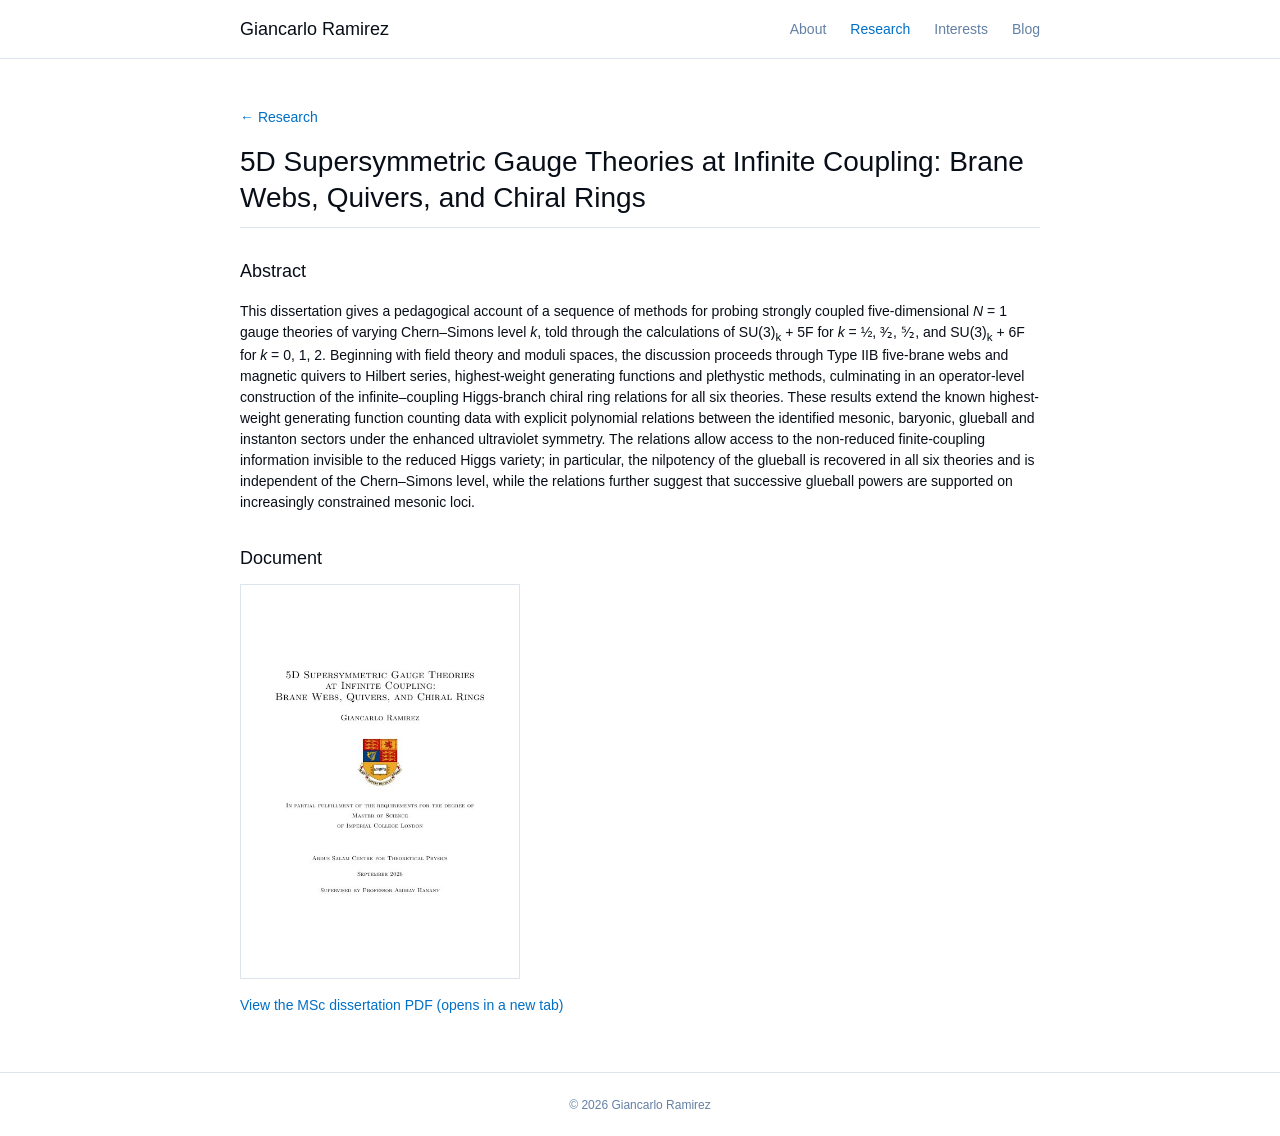
==== thesis.html @ 2747a841 "new" ====
<!doctype html>
<html lang="en">
<head>
  <meta charset="utf-8">
  <meta name="viewport" content="width=device-width, initial-scale=1">
  <meta name="description" content="Abstract and dissertation on five-dimensional supersymmetric gauge theories by Giancarlo Ramirez.">
  <title>MSc dissertation · Giancarlo Ramirez</title>
  <link rel="stylesheet" href="assets/styles.css">
  <script src="assets/vendor/marked.umd.js" defer></script>
  <script src="assets/project.js" defer></script>
</head>
<body>
  <a class="skip-link" href="#main">Skip to content</a>
  <header class="site-header">
    <div class="container header-inner">
      <a class="site-name" href="index.html">Giancarlo Ramirez</a>
      <nav aria-label="Main navigation">
        <a href="index.html">About</a>
        <a href="research.html" aria-current="page">Research</a>
        <a href="interests.html">Interests</a>
        <a href="blog.html">Blog</a>
      </nav>
    </div>
  </header>
  <main id="main" class="container project-page">
    <p class="back-link"><a href="research.html">← Research</a></p>
    <h1 class="page-title">5D Supersymmetric Gauge Theories at Infinite Coupling: Brane Webs, Quivers, and Chiral Rings</h1>
    <article class="project-content" id="project-content" data-markdown="projects/thesis.md" aria-label="Project summary" aria-live="polite">
      <p>Loading project summary…</p>
    </article>
    <noscript><p>JavaScript is required to display the Markdown summary. <a href="projects/thesis.md">Read the Markdown source</a>.</p></noscript>
    <section class="project-document" aria-labelledby="document-heading">
      <h2 id="document-heading">Document</h2>
      <figure class="document-preview">
        <a href="assets/documents/thesis.pdf" target="_blank" rel="noopener" aria-label="Open the MSc dissertation PDF in a new tab">
          <img src="assets/images/thesis-cover.jpg" alt="First page of the MSc dissertation" width="495" height="700" loading="lazy">
        </a>
        <figcaption><a href="assets/documents/thesis.pdf" target="_blank" rel="noopener">View the MSc dissertation PDF (opens in a new tab)</a></figcaption>
      </figure>
    </section>
  </main>
  <footer class="site-footer"><small>© 2026 Giancarlo Ramirez</small></footer>
</body>
</html>
---- assets/styles.css ----
:root {
  color-scheme: light;
  --text: #080e18;
  --blue: #0070c7;
  --muted: #6380a4;
  --border: #dce4ee;
}
* { box-sizing: border-box; }
body {
  margin: 0;
  min-height: 100vh;
  min-height: 100svh;
  display: flex;
  flex-direction: column;
  background: #fff;
  color: var(--text);
  font-family: "Source Sans 3", "Source Sans Pro", "Segoe UI", Arial, sans-serif;
  font-size: 14px;
  line-height: 1.5;
}
a { color: var(--blue); text-decoration: none; }
a:hover { text-decoration: underline; }
a:focus-visible { outline: 2px solid var(--blue); outline-offset: 4px; }
.container { width: min(100% - 40px, 800px); margin-inline: auto; }
.site-header { border-bottom: 1px solid var(--border); }
.header-inner { min-height: 58px; display: flex; align-items: center; justify-content: space-between; gap: 20px; }
.site-name { color: var(--text); font-size: 18px; font-weight: 500; }
nav { display: flex; flex-wrap: wrap; gap: 24px; }
nav a { color: var(--muted); font-size: 14px; }
nav a[aria-current="page"] { color: var(--blue); font-weight: 500; }
main.container { flex: 1; padding-top: 48px; padding-bottom: 56px; }
h1, h2, h3, p { margin: 0; }
h2 { font-size: 18px; font-weight: 500; margin-bottom: 12px; }
.muted { color: var(--muted); }
.about-layout { display: grid; grid-template-columns: 220px minmax(0, 1fr); gap: 24px; align-content: start; }
.profile { text-align: center; }
.profile-image { display: block; width: 180px; height: 180px; object-fit: cover; object-position: 50% 48%; border-radius: 50%; margin: 0 auto 14px; }
.profile h1 { font-size: 24px; line-height: 1.3; font-weight: 500; }
.profile p { font-size: 13px; line-height: 1.5; }
.social-links { display: flex; flex-wrap: wrap; justify-content: center; gap: 8px; margin: 16px auto 0; max-width: 200px; }
.button { display: inline-block; border: 1px solid var(--border); border-radius: 5px; padding: 3px 8px; color: var(--blue); font-size: 12px; line-height: 1.4; white-space: nowrap; }
[aria-disabled="true"] { cursor: default; }
.intro { font-size: 16px; line-height: 1.65; }
.details { display: grid; grid-template-columns: 1.05fr 1fr; gap: 28px; margin-top: 32px; }
.education-entry + .education-entry { margin-top: 10px; }
ul { margin: 0; padding-left: 19px; }
li { margin-bottom: 3px; }
.page-title { font-size: 28px; font-weight: 500; line-height: 1.3; padding-bottom: 10px; border-bottom: 1px solid var(--border); margin: 0 0 30px; }
.research-section + .research-section { margin-top: 38px; }
.research-section h2 { margin-bottom: 16px; }
.research-entry + .research-entry { margin-top: 24px; }
.entry-top { display: flex; align-items: baseline; justify-content: space-between; gap: 18px; }
.entry-heading { display: flex; align-items: baseline; flex-wrap: wrap; gap: 10px; }
h3 { color: var(--blue); font-size: 16px; font-weight: 500; }
.resource-links { display: flex; flex-wrap: wrap; gap: 7px; }
.resource-links .button { border-radius: 3px; padding: 2px 8px; font-size: 11px; }
.entry-date { flex-shrink: 0; font-size: 14px; }
.entry-subtitle { font-style: italic; }
.entry-description { margin-top: 4px; }
.site-footer { border-top: 1px solid var(--border); text-align: center; padding: 21px 20px; color: var(--muted); }
.site-footer small { font-size: 12px; }
.skip-link { position: absolute; left: 16px; top: -60px; background: white; padding: 8px; z-index: 1; }
.skip-link:focus { top: 8px; }
@media (max-width: 650px) {
  .header-inner { flex-wrap: wrap; padding-block: 12px; gap: 10px 20px; }
  nav { gap: 18px; }
  main.container { padding-top: 32px; }
  .about-layout { grid-template-columns: 1fr; gap: 32px; }
  .details { margin-top: 26px; }
  .entry-top { flex-direction: column; gap: 4px; }
  .entry-date { order: 1; }
}
@media (max-width: 400px) {
  .details { grid-template-columns: 1fr; gap: 24px; }
  nav { gap: 20px; }
}

/* Project titles remain readable when resource controls wrap on smaller screens. */
.entry-heading { min-width: 0; }
.entry-heading h3 { overflow-wrap: anywhere; }
@media (min-width: 840px) {
  .thesis-entry h3 { font-size: 14px; white-space: nowrap; }
}
.back-link { margin-bottom: 16px; }
.project-page .page-title { overflow-wrap: anywhere; }
.project-content > * + * { margin-top: 16px; }
.project-content h2, .project-content h3 { margin-top: 28px; }
.project-content > :first-child { margin-top: 0; }
.project-content img { display: block; max-width: 100%; height: auto; margin-block: 16px; }
.project-content pre { overflow-x: auto; padding: 12px; border: 1px solid var(--border); }
.project-content table { display: block; max-width: 100%; overflow-x: auto; border-collapse: collapse; }
.project-content th, .project-content td { padding: 6px 10px; border: 1px solid var(--border); }
.project-resource, .project-document { margin-top: 32px; }
.document-preview { margin: 0; }
.document-preview > a { display: inline-block; max-width: 100%; }
.document-preview img { display: block; width: min(100%, 280px); height: auto; border: 1px solid var(--border); }
.document-preview figcaption { margin-top: 10px; }
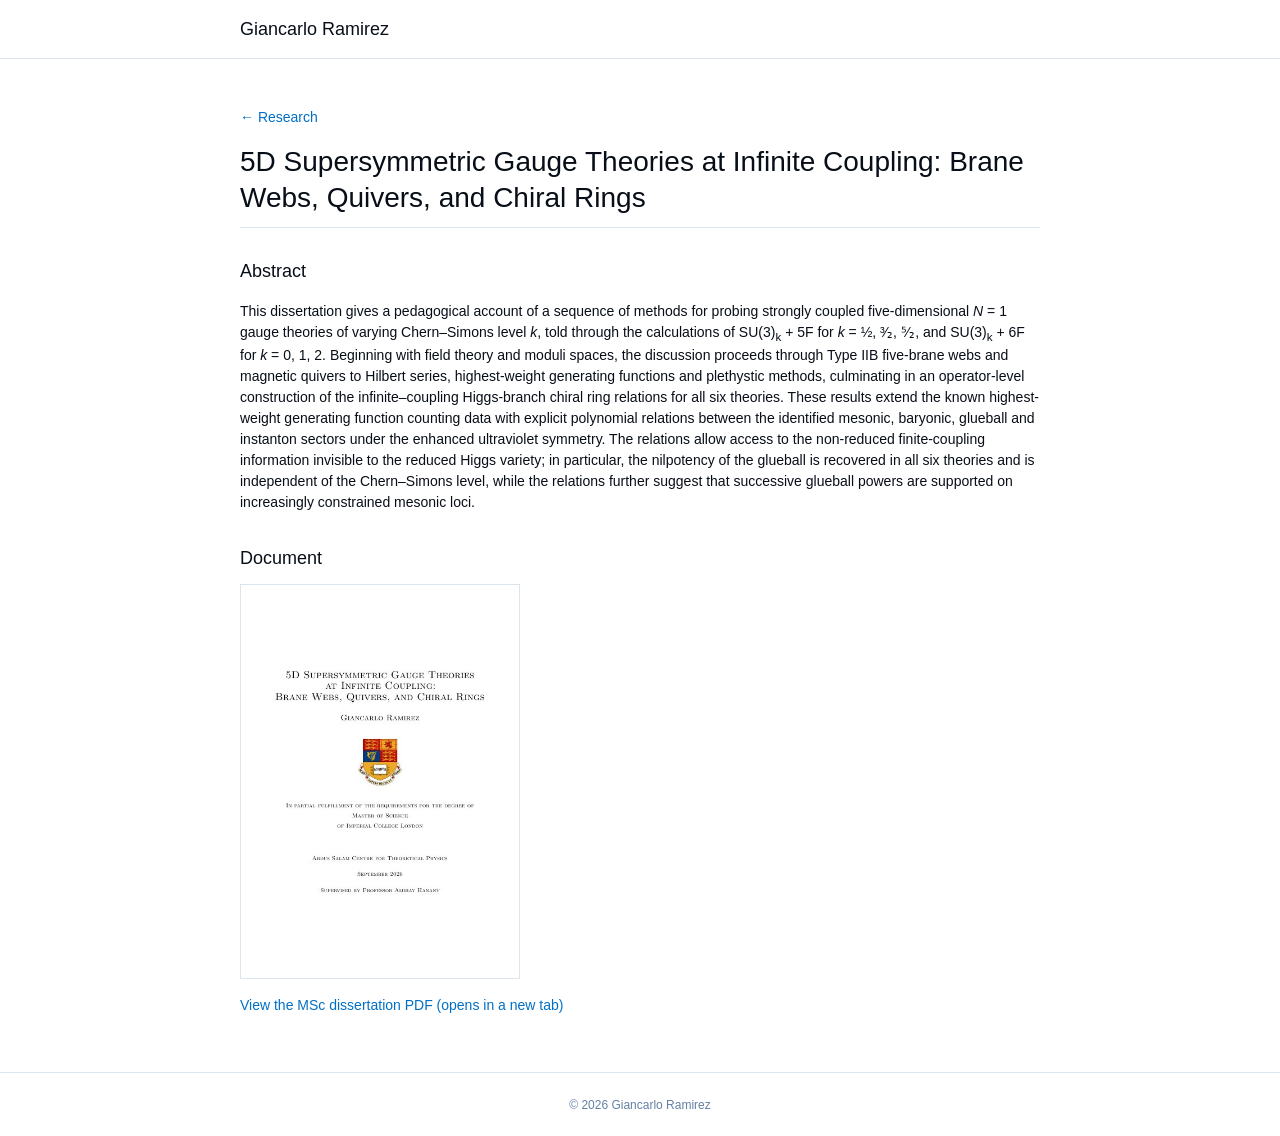
==== commit 8a683b38: "Consolidate portfolio into a single page with looping photo gallery" ====
--- a/thesis.html
+++ b/thesis.html
@@ -14,16 +14,10 @@
   <header class="site-header">
     <div class="container header-inner">
       <a class="site-name" href="index.html">Giancarlo Ramirez</a>
-      <nav aria-label="Main navigation">
-        <a href="index.html">About</a>
-        <a href="research.html" aria-current="page">Research</a>
-        <a href="interests.html">Interests</a>
-        <a href="blog.html">Blog</a>
-      </nav>
     </div>
   </header>
   <main id="main" class="container project-page">
-    <p class="back-link"><a href="research.html">← Research</a></p>
+    <p class="back-link"><a href="index.html#research">← Research</a></p>
     <h1 class="page-title">5D Supersymmetric Gauge Theories at Infinite Coupling: Brane Webs, Quivers, and Chiral Rings</h1>
     <article class="project-content" id="project-content" data-markdown="projects/thesis.md" aria-label="Project summary" aria-live="polite">
       <p>Loading project summary…</p>
--- a/assets/styles.css
+++ b/assets/styles.css
@@ -20,14 +20,11 @@
 }
 a { color: var(--blue); text-decoration: none; }
 a:hover { text-decoration: underline; }
-a:focus-visible { outline: 2px solid var(--blue); outline-offset: 4px; }
+a:focus-visible, button:focus-visible { outline: 2px solid var(--blue); outline-offset: 4px; }
 .container { width: min(100% - 40px, 800px); margin-inline: auto; }
 .site-header { border-bottom: 1px solid var(--border); }
 .header-inner { min-height: 58px; display: flex; align-items: center; justify-content: space-between; gap: 20px; }
 .site-name { color: var(--text); font-size: 18px; font-weight: 500; }
-nav { display: flex; flex-wrap: wrap; gap: 24px; }
-nav a { color: var(--muted); font-size: 14px; }
-nav a[aria-current="page"] { color: var(--blue); font-weight: 500; }
 main.container { flex: 1; padding-top: 48px; padding-bottom: 56px; }
 h1, h2, h3, p { margin: 0; }
 h2 { font-size: 18px; font-weight: 500; margin-bottom: 12px; }
@@ -37,7 +34,7 @@
 .profile-image { display: block; width: 180px; height: 180px; object-fit: cover; object-position: 50% 48%; border-radius: 50%; margin: 0 auto 14px; }
 .profile h1 { font-size: 24px; line-height: 1.3; font-weight: 500; }
 .profile p { font-size: 13px; line-height: 1.5; }
-.social-links { display: flex; flex-wrap: wrap; justify-content: center; gap: 8px; margin: 16px auto 0; max-width: 200px; }
+.social-links { display: flex; flex-wrap: wrap; justify-content: center; gap: 6px; margin-top: 16px; }
 .button { display: inline-block; border: 1px solid var(--border); border-radius: 5px; padding: 3px 8px; color: var(--blue); font-size: 12px; line-height: 1.4; white-space: nowrap; }
 [aria-disabled="true"] { cursor: default; }
 .intro { font-size: 16px; line-height: 1.65; }
@@ -46,11 +43,12 @@
 ul { margin: 0; padding-left: 19px; }
 li { margin-bottom: 3px; }
 .page-title { font-size: 28px; font-weight: 500; line-height: 1.3; padding-bottom: 10px; border-bottom: 1px solid var(--border); margin: 0 0 30px; }
-.research-section + .research-section { margin-top: 38px; }
-.research-section h2 { margin-bottom: 16px; }
+.home-section { margin-top: 48px; }
+.home-section .page-title { margin-bottom: 20px; }
 .research-entry + .research-entry { margin-top: 24px; }
 .entry-top { display: flex; align-items: baseline; justify-content: space-between; gap: 18px; }
-.entry-heading { display: flex; align-items: baseline; flex-wrap: wrap; gap: 10px; }
+.entry-heading { display: flex; align-items: baseline; flex-wrap: wrap; gap: 4px 10px; min-width: 0; }
+.entry-heading h3 { overflow-wrap: anywhere; }
 h3 { color: var(--blue); font-size: 16px; font-weight: 500; }
 .resource-links { display: flex; flex-wrap: wrap; gap: 7px; }
 .resource-links .button { border-radius: 3px; padding: 2px 8px; font-size: 11px; }
@@ -61,25 +59,66 @@
 .site-footer small { font-size: 12px; }
 .skip-link { position: absolute; left: 16px; top: -60px; background: white; padding: 8px; z-index: 1; }
 .skip-link:focus { top: 8px; }
+
+.gallery {
+  display: grid;
+  grid-template-columns: auto minmax(0, 1fr) auto;
+  align-items: center;
+  gap: 10px;
+  margin-top: 16px;
+}
+.gallery-track {
+  display: flex;
+  align-items: center;
+  gap: 8px;
+  padding: 0;
+  list-style: none;
+  overflow-x: auto;
+  scroll-snap-type: x mandatory;
+  scrollbar-width: none;
+}
+.gallery-track li { flex: none; margin: 0; scroll-snap-align: center; }
+.gallery-arrow, .gallery-close {
+  border: 1px solid var(--border);
+  border-radius: 5px;
+  background: white;
+  color: var(--blue);
+  font: inherit;
+  cursor: pointer;
+}
+.gallery-arrow { width: 36px; height: 36px; padding: 0; font-size: 18px; }
+.gallery-arrow[aria-disabled="true"] { color: var(--muted); opacity: .6; cursor: default; }
+.gallery-thumb { display: block; padding: 0; border: 0; background: transparent; cursor: zoom-in; }
+.gallery-thumb img { display: block; width: auto; height: auto; max-width: min(55vw, 400px); max-height: 150px; }
+.gallery-thumb:focus-visible { outline-color: var(--blue); outline-offset: -3px; }
+.gallery-dialog {
+  width: min(100% - 40px, 850px);
+  max-height: calc(100% - 40px);
+  border: 1px solid var(--border);
+  border-radius: 5px;
+  padding: 16px;
+  color: var(--text);
+}
+.gallery-dialog::backdrop { background: rgb(8 14 24 / .72); }
+.gallery-toolbar { display: flex; align-items: center; gap: 8px; }
+.gallery-toolbar { justify-content: space-between; margin-bottom: 10px; }
+.gallery-position { font-size: 12px; white-space: nowrap; }
+.gallery-preview-position { text-align: center; margin-top: 8px; }
+.gallery-close { padding: 5px 10px; }
+.gallery-viewer { display: grid; grid-template-columns: 36px minmax(0, 1fr) 36px; align-items: center; gap: 8px; }
+.gallery-photo { display: block; }
+.gallery-photo img { display: block; width: 100%; height: auto; max-height: 65dvh; object-fit: contain; }
+.gallery-dialog p, .gallery-photo span { margin-top: 10px; }
+.gallery-photo span:not([hidden]) { display: inline-block; }
+
 @media (max-width: 650px) {
-  .header-inner { flex-wrap: wrap; padding-block: 12px; gap: 10px 20px; }
-  nav { gap: 18px; }
   main.container { padding-top: 32px; }
   .about-layout { grid-template-columns: 1fr; gap: 32px; }
   .details { margin-top: 26px; }
   .entry-top { flex-direction: column; gap: 4px; }
-  .entry-date { order: 1; }
 }
 @media (max-width: 400px) {
   .details { grid-template-columns: 1fr; gap: 24px; }
-  nav { gap: 20px; }
-}
-
-/* Project titles remain readable when resource controls wrap on smaller screens. */
-.entry-heading { min-width: 0; }
-.entry-heading h3 { overflow-wrap: anywhere; }
-@media (min-width: 840px) {
-  .thesis-entry h3 { font-size: 14px; white-space: nowrap; }
 }
 .back-link { margin-bottom: 16px; }
 .project-page .page-title { overflow-wrap: anywhere; }
@@ -90,7 +129,7 @@
 .project-content pre { overflow-x: auto; padding: 12px; border: 1px solid var(--border); }
 .project-content table { display: block; max-width: 100%; overflow-x: auto; border-collapse: collapse; }
 .project-content th, .project-content td { padding: 6px 10px; border: 1px solid var(--border); }
-.project-resource, .project-document { margin-top: 32px; }
+.project-document { margin-top: 32px; }
 .document-preview { margin: 0; }
 .document-preview > a { display: inline-block; max-width: 100%; }
 .document-preview img { display: block; width: min(100%, 280px); height: auto; border: 1px solid var(--border); }
